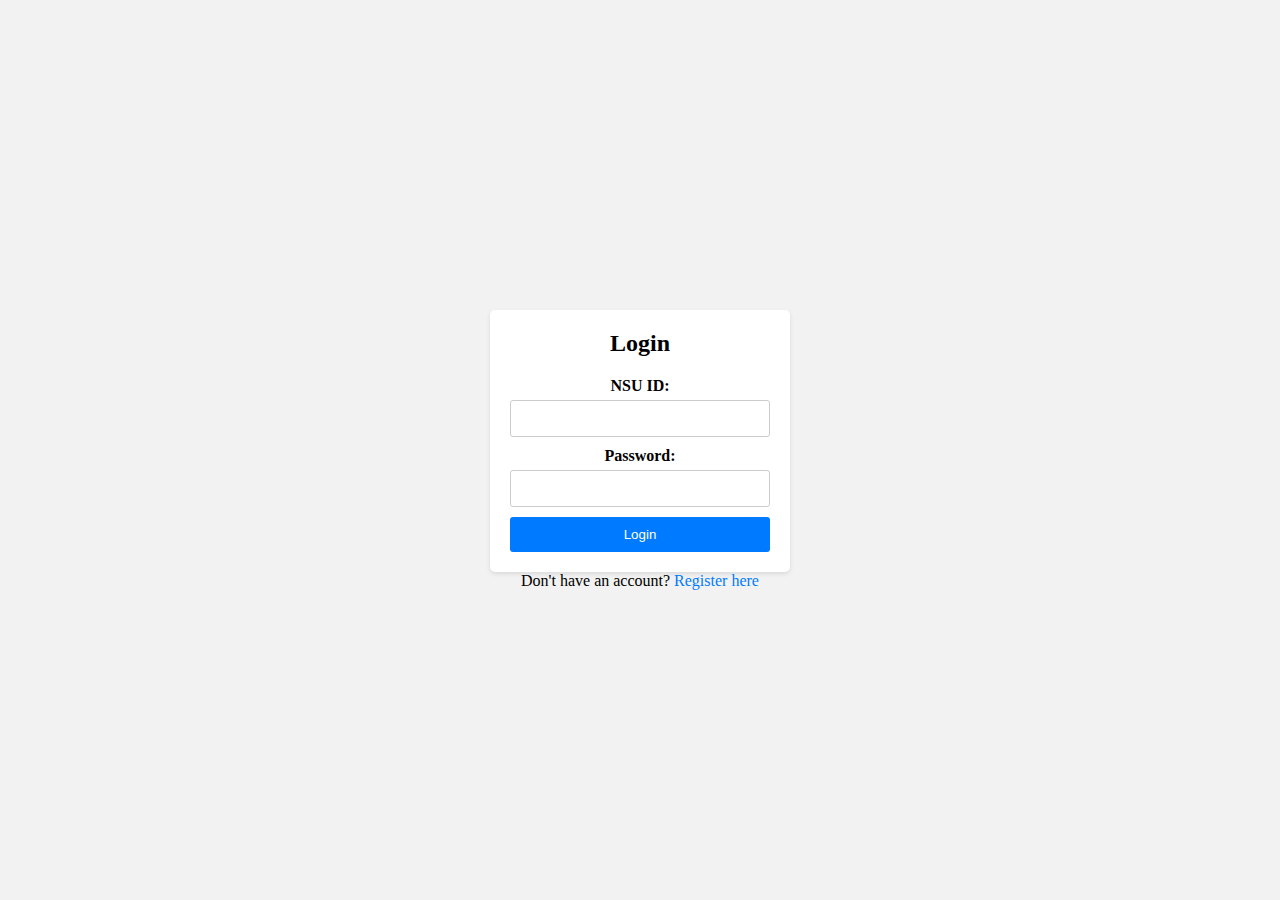
==== login.html @ 04a2e9c9 "Add files via upload" ====
<!DOCTYPE html>
<html lang="en">
<head>
    <meta charset="UTF-8">
    <meta name="viewport" content="width=device-width, initial-scale=1.0">
    <title>Login</title>
    <link rel="stylesheet" href="login.css">
</head>
<body>
    <div class="container">
        <form action="/login" method="POST">
            <h1>Login</h1>
            <label for="nsuId">NSU ID:</label>
            <input type="text" id="nsuId" name="nsuId" required>
            
            <label for="password">Password:</label>
            <input type="password" id="password" name="password" required>
            
            <button type="submit">Login</button>
        </form>
        <p>Don't have an account? <a href="register.html">Register here</a></p>
    </div>
</body>
</html>
---- login.css ----
/* Reset default margins and padding */
* {
  margin: 0;
  padding: 0;
  box-sizing: border-box;
}

/* Center the form vertically and horizontally */
.container {
  display: flex;
  flex-direction: column;
  justify-content: center;
  align-items: center;
  height: 100vh;
  background-color: #f2f2f2;
}

/* Style the form */
form {
  background-color: white;
  padding: 20px;
  border-radius: 5px;
  box-shadow: 0 2px 4px rgba(0, 0, 0, 0.1);
  width: 300px;
  text-align: center;
}

h1 {
  font-size: 24px;
  margin-bottom: 20px;
}

label {
  display: block;
  margin-bottom: 5px;
  font-weight: bold;
}

input {
  width: 100%;
  padding: 10px;
  margin-bottom: 10px;
  border: 1px solid #ccc;
  border-radius: 3px;
}

button {
  background-color: #007bff;
  color: white;
  border: none;
  padding: 10px 20px;
  border-radius: 3px;
  cursor: pointer;
  width: 100%;
}

button:hover {
  background-color: #0056b3;
}

a {
  color: #007bff;
  text-decoration: none;
}

a:hover {
  text-decoration: underline;
}
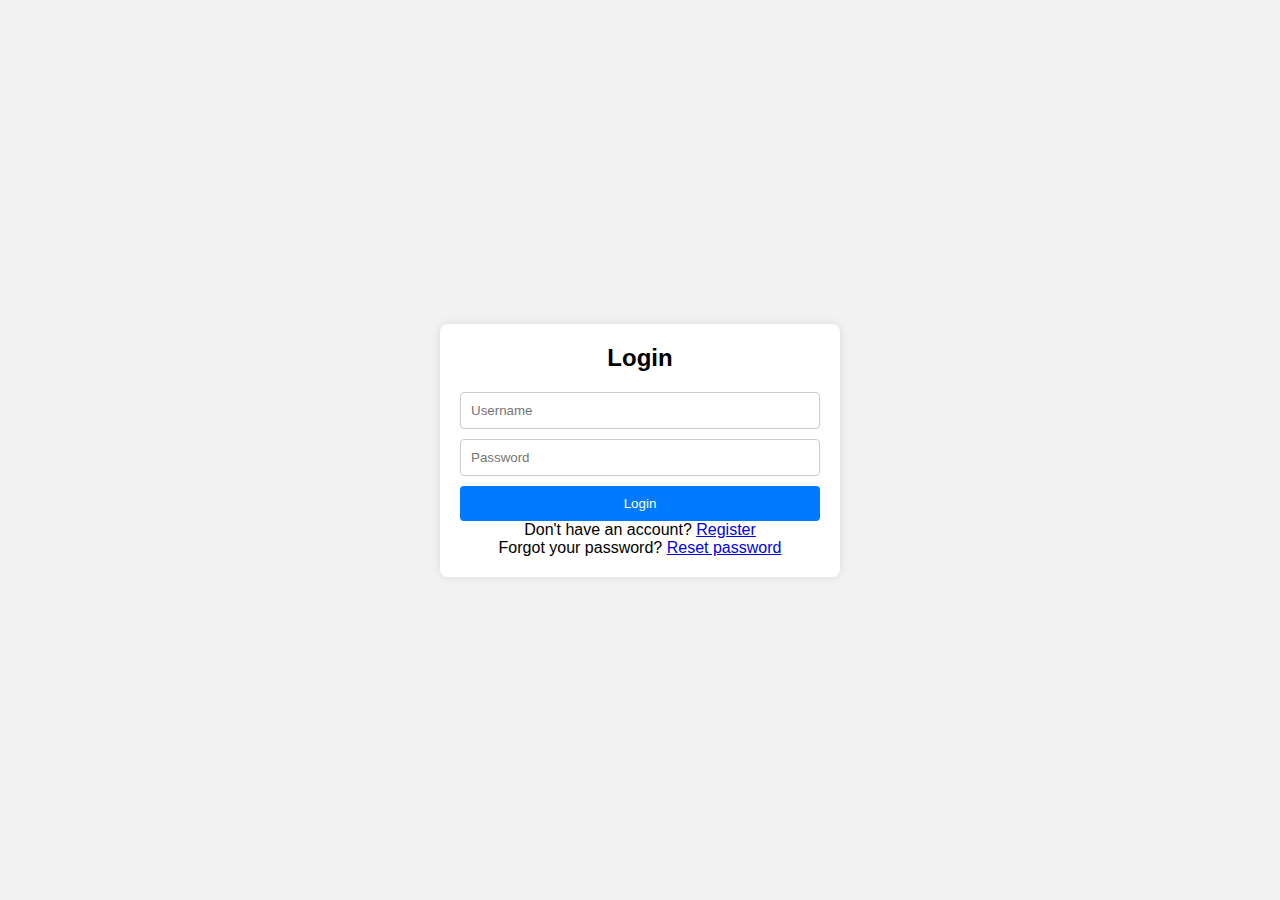
==== commit 7ac8870c: "Add files via upload" ====
--- a/login.html
+++ b/login.html
@@ -2,23 +2,77 @@
 <html lang="en">
 <head>
     <meta charset="UTF-8">
+    <meta http-equiv="X-UA-Compatible" content="IE=edge">
     <meta name="viewport" content="width=device-width, initial-scale=1.0">
     <title>Login</title>
-    <link rel="stylesheet" href="login.css">
+    <link rel="stylesheet" href="style.css">
+    <style>
+        body {
+            font-family: Arial, sans-serif;
+            background-color: #f2f2f2;
+            margin: 0;
+            padding: 0;
+            display: flex;
+            justify-content: center;
+            align-items: center;
+            height: 100vh;
+        }
+        
+        .login-container {
+            background-color: #fff;
+            border-radius: 8px;
+            box-shadow: 0 0 10px rgba(0, 0, 0, 0.1);
+            padding: 20px;
+            max-width: 400px;
+            width: 100%;
+            text-align: center;
+        }
+        
+        .login-container h1 {
+            font-size: 24px;
+            margin-bottom: 20px;
+        }
+        
+        .login-form {
+            display: flex;
+            flex-direction: column;
+            gap: 10px;
+        }
+        
+        .login-input {
+            padding: 10px;
+            border: 1px solid #ccc;
+            border-radius: 4px;
+        }
+        
+        .login-button {
+            background-color: #007bff;
+            color: #fff;
+            border: none;
+            border-radius: 4px;
+            padding: 10px;
+            cursor: pointer;
+        }
+        
+        .login-button:hover {
+            background-color: #0056b3;
+        }
+    </style>
 </head>
 <body>
-    <div class="container">
-        <form action="/login" method="POST">
-            <h1>Login</h1>
-            <label for="nsuId">NSU ID:</label>
-            <input type="text" id="nsuId" name="nsuId" required>
-            
-            <label for="password">Password:</label>
-            <input type="password" id="password" name="password" required>
-            
-            <button type="submit">Login</button>
+    <div class="login-container">
+        <h1>Login</h1>
+        <form class="login-form" action="login_process.php" method="post">
+            <input class="login-input" type="text" name="username" placeholder="Username" required>
+            <input class="login-input" type="password" name="password" placeholder="Password" required>
+            <button class="login-button" type="submit">Login</button>
         </form>
-        <p>Don't have an account? <a href="register.html">Register here</a></p>
+        <p>Don't have an account? <a href="register.html">Register</a></p>
+        <p>Forgot your password? <a href="password_reset_request.html">Reset password</a></p>
+
+        
+
+        
     </div>
 </body>
 </html>
--- a/style.css
+++ b/style.css
@@ -0,0 +1,604 @@
+*{
+    margin: 0;
+    padding: 0;
+    box-sizing: border-box;
+    font-family: sans-serif;
+}
+
+section{
+    width: 100%;
+    height: 100vh;
+    position: relative;
+}
+section::before{
+    content: " ";
+    height: 100%;
+    width: 100%;
+    position: absolute;
+    background-image: url(image/NSU_lib.jpg);
+    background-size: cover;
+    background-position: center;
+    opacity: 0.7;
+    z-index: -1;
+}
+
+section nav{
+    width: 100%;
+    display: flex;
+    align-items: center;
+    justify-content: space-around;
+    box-shadow: 0 0 10px #089da1;
+    background: #fff;
+    position: fixed;
+    left: 0;
+    z-index: 100;
+}
+
+section nav .logo img{
+    width: 100px;
+    cursor: pointer;
+    margin: 8px 0;
+}
+
+section nav ul{
+    list-style: none;
+}
+
+section nav li{
+    display: inline-block;
+    padding: 0 10px;
+}
+
+section nav li a{
+    text-decoration: none;
+    color: #000;
+}
+
+section nav li a:hover{
+    color: #089da1;
+}
+
+section nav .social_icon i{
+    margin: 0 5px;
+    font-size: 18px;
+}
+
+section nav .social_icon i:hover{
+    color: #089da1;
+    cursor: pointer;
+}
+
+section .main{
+    display: flex;
+    align-items: center;
+    justify-content: space-around;
+    position: relative;
+    top: 10%;
+}
+
+section .main h1{
+    position: relative;
+    font-size: 55px;
+    top: 80px;
+    left: 25px;
+}
+
+section .main h1 span{
+    color: #089da1;
+}
+
+section .main p{
+    width: 650px;
+    text-align: justify;
+    line-height: 22px;
+    position: relative;
+    top: 125px;
+    left: 25px;
+    color: rgba(255, 255, 255, 0.658);
+}
+
+section .main .main_tag .main_btn{
+    background: #089da1;
+    padding: 10px 20px;
+    position: relative;
+    top: 200px;
+    left: 25px;
+    color: #fff;
+    text-decoration: none;
+}
+
+section .main .main_img img{
+    width: 780px;
+    position: relative;
+    top: 90px;
+    left: 20px;
+}
+
+
+
+
+/*services*/
+
+.services{
+    width: 100%;
+    height: auto;
+    margin: 35px 0;
+}
+
+.services .services_box{
+    width: 95%;
+    margin: 0 auto;
+    display: flex;
+    align-items: center;
+    justify-content: space-around;
+}
+
+.services .services_box .services_card{
+    text-align: center;
+    width: 310px;
+    height: auto;
+    box-shadow: 0 0 8px #089da1;
+    padding: 15px 10px;
+}
+
+.services .services_box .services_card i{
+    color: #089da1;
+    font-size: 45px;
+    margin-bottom: 15px;
+    cursor: pointer;
+}
+
+.services .services_box .services_card h3{
+    margin-bottom: 10px;
+}
+
+
+
+
+/*about*/
+
+.about{
+    width: 100%;
+    height: auto;
+    padding: 20px;
+    display: flex;
+    align-items: center;
+    justify-content: space-around;
+}
+
+.about .about_image img{
+    width: 800px;
+}
+
+.about .about_tag h1{
+    font-size: 50px;
+    position: relative;
+    bottom: 35px;
+}
+
+.about .about_tag p{
+    line-height: 22px;
+    width: 650px;
+    text-align: justify;
+    margin-bottom: 15px;
+}
+
+.about .about_tag .about_btn{
+    padding: 10px 20px;
+    background: #089da1;
+    color: #fff;
+    text-decoration: none;
+    position: relative;
+    top: 50px;
+}
+
+
+
+/*Books*/
+
+.featured_boks{
+    width: 100%;
+    height: 100vh;
+    padding: 70px 0;
+}
+
+.featured_boks h1{
+    display: flex;
+    align-items: center;
+    justify-content: center;
+    margin-bottom: 30px;
+    font-size: 45px;
+}
+
+.featured_boks .featured_book_box{
+    width: 95%;
+    height: 60vh;
+    margin: 0 auto;
+    display: grid;
+    grid-template-columns: 1fr 1fr 1fr 1fr 1fr 1fr 1fr 1fr 1fr 1fr 1fr 1fr 1fr 1fr 1fr;
+    overflow: hidden;
+    overflow-x: scroll;
+}
+
+.featured_boks .featured_book_box .featured_book_card{
+    width: 250px;
+    height: 420px;
+    text-align: center;
+    padding: 5px;
+    border: 1px solid #919191;
+    margin: auto 20px;
+}
+
+.featured_boks .featured_book_box .featured_book_card:hover{
+    box-shadow: 0 0 5px #089da1;
+}
+
+.featured_boks .featured_book_box .featured_book_card .featurde_book_img img{
+    width: 150px;
+}
+
+.featured_boks .featured_book_box .featured_book_card .featurde_book_tag h2{
+    margin: 0px;
+}
+
+.featured_boks .featured_book_box .featured_book_card .featurde_book_tag .writer{
+    color: #919191;
+}
+
+.featured_boks .featured_book_box .featured_book_card .featurde_book_tag .categories{
+    color: #089da1;
+    margin-top: 8px;
+}
+
+.featured_boks .featured_book_box .featured_book_card .featurde_book_tag .book_price{
+    margin-top: 8px;
+    font-weight: bold;
+    margin-bottom: 15px;
+}
+
+.featured_boks .featured_book_box .featured_book_card .featurde_book_tag .book_price sub{
+    font-weight: 100;
+    padding: 0 5px;
+}
+
+.featured_boks .featured_book_box .featured_book_card .featurde_book_tag .f_btn{
+    padding: 8px 20px;
+    border: 2px solid #089da1;
+    text-decoration: none;
+    color: #000;
+}
+
+::-webkit-scrollbar{
+    width: 10px;
+    height: 5px;
+}
+
+::-webkit-scrollbar-track{
+    box-shadow: inset 0 0 8px rgba(0,0,0,0.2);
+}
+
+::-webkit-scrollbar-thumb{
+    background: #089da1;
+    border-radius: 10px;
+}
+
+
+
+
+/*arrivals*/
+
+.arrivals{
+    width: 100%;
+    height: 100vh;
+    margin-bottom: 35px;
+}
+
+.arrivals h1{
+    font-size: 50px;
+    text-align: center;
+    margin-bottom: 35px;
+}
+
+.arrivals .arrivals_box{
+    width: 95%;
+    margin: 0 auto;
+    display: grid;
+    grid-template-columns: 1fr 1fr 1fr 1fr 1fr;
+    grid-gap: 25px 0;
+}
+
+.arrivals .arrivals_box .arrivals_card{
+    width: 250px;
+    height: 340px;
+    text-align: center;
+    padding: 5px;
+    border: 1px solid #919191;
+    margin: auto 20px;
+}
+
+.arrivals .arrivals_box .arrivals_card:hover{
+    box-shadow: 0 0 5px #089da1;
+}
+
+.arrivals .arrivals_box .arrivals_card .arrivals_image{
+    width: 150px;
+    height: 220px;
+    margin: 0 auto;
+    cursor: pointer;
+    box-shadow: 0 0 8px rgba(0,0,0,0.5);
+    overflow: hidden;
+}
+
+.arrivals .arrivals_box .arrivals_card .arrivals_image img{
+    width: 100%;
+    height: 100%;
+    object-fit: cover;
+    object-position: center;
+    transition: 0.3s;
+}
+
+.arrivals .arrivals_box .arrivals_card:hover .arrivals_image img{
+    transform: scale(1.1);
+}
+
+.arrivals .arrivals_box .arrivals_card .arrivals_tag p{
+    font-family: queen of camelot;
+    font-size: 20px;
+    margin: 8px 0;
+}
+
+.arrivals .arrivals_box .arrivals_card .arrivals_tag .arrivals_icon{
+    color: #089da1;
+    margin-bottom: 18px;
+}
+
+.arrivals .arrivals_box .arrivals_card .arrivals_tag .arrivals_btn{
+    padding: 8px 20px;
+    border: 2px solid #089da1;
+    text-decoration: none;
+    color: #000;
+}
+
+
+
+
+/*reviews*/
+
+.reviews{
+    width: 100%;
+    height: auto;
+}
+
+.reviews h1{
+    text-align: center;
+    font-size: 50px;
+    margin-top: 55px;
+}
+
+.reviews .review_box{
+    width: 95%;
+    height: 50vh;
+    margin: 15px auto;
+    display: flex;
+    align-items: center;
+    justify-content: center;
+}
+
+.reviews .review_box .review_card{
+    width: 400px;
+    height: 320px;
+    box-shadow: 0 0 8px #089da1;
+    padding: 15px;
+    margin: 0 12px;
+}
+
+.reviews .review_box .review_card i{
+    float: right;
+    font-size: 120px;
+    position: relative;
+    bottom: 20px;
+    color: #eaeaea;
+}
+
+.reviews .review_box .review_card .card_top img{
+    width: 80px;
+    border-radius: 50%;
+    margin-bottom: 10px;
+}
+
+.reviews .review_box .review_card .card p{
+    margin: 10px 0 10px 0;
+    text-align: justify;
+    line-height: 22px;
+}
+
+.reviews .review_box .review_card .card .review_icon i{
+    font-size: 16px;
+    float: left;
+    margin-top: 20px;
+    color: #089da1;
+    padding: 0 1px;
+}
+
+
+
+
+/*Banner*/
+
+.banner{
+    width: 100%;
+    height: 50vh;
+    background-image: url(image/banner.jpg);
+    background-size: cover;
+    background-position: center;
+}
+
+.banner .banner_btn{
+    padding: 8px 20px;
+    background: #089da1;
+    text-decoration: none;
+    color: #fff;
+    position: relative;
+    top: 70%;
+    left: 7%;
+}
+
+
+
+
+/*Blog*/
+
+.blog{
+    width: 100%;
+    height: auto;
+    margin: 25px 0;
+}
+
+.blog h1{
+    text-align: center;
+    font-size: 50px;
+    margin-bottom: 30px;
+}
+
+.blog .blog_box{
+    width: 95%;
+    margin: 0 auto;
+    display: grid;
+    grid-template-columns: 1fr 1fr 1fr;
+}
+
+.blog .blog_box .blog_card{
+    margin: 0 auto;
+    width: 450px;
+    height: auto;
+    box-shadow: 0 0 8px rgba(0,0,0,0.5);
+}
+
+.blog .blog_box .blog_card .blog_img{
+    width: 450px;
+    height: 300px;
+    overflow: hidden;
+}
+
+.blog .blog_box .blog_card .blog_img img{
+    width: 100%;
+    height: 100%;
+    object-fit: cover;
+    object-position: center;
+}
+
+.blog .blog_box .blog_card .blog_tag{
+    padding: 20px;
+}
+
+.blog .blog_box .blog_card .blog_tag h2{
+    color: #089da1;
+}
+
+.blog .blog_box .blog_card .blog_tag p{
+    margin-top: 10px;
+    text-align: justify;
+    line-height: 22px;
+}
+
+.blog .blog_box .blog_card .blog_tag .blog_icon{
+    display: flex;
+    align-items: center;
+    justify-content: space-between;
+    color: #089da1;
+    cursor: pointer;
+}
+
+
+
+
+/*Footer*/
+
+footer{
+    width: 100%;
+    background: #eaeaea;
+}
+
+footer .footer_main{
+    width: 100%;
+    display: flex;
+    justify-content: space-around;
+}
+
+footer .footer_main .tag{
+    margin: 10px 0;
+}
+
+footer .footer_main .tag img{
+    width: 100px;
+    margin-bottom: 10px;
+}
+
+footer .footer_main .tag p{
+    width: 250px;
+    line-height: 22px;
+    text-align: justify;
+}
+
+footer .footer_main .tag h1{
+    font-size: 25px;
+    margin: 25px 0;
+    color: #000;
+}
+
+footer .footer_main .tag a{
+    display: block;
+    color: black;
+    text-decoration: none;
+    margin: 10px 0;
+}
+
+footer .footer_main .tag i{
+    margin-right: 10px;
+}
+
+footer .footer_main .tag .social_link i{
+    margin: 0 5px;
+}
+
+footer .footer_main .tag .search_bar{
+    width: 230px;
+    height: 30px;
+    background: rgba(202,202,202);
+    border-radius: 25px;
+}
+
+footer .footer_main .tag .search_bar input{
+    width: 200px;
+    padding: 2px 0;
+    position: relative;
+    top: 17%;
+    left: 6%;
+    border: none;
+    outline: none;
+    font-size: 13px;
+    background: none;
+}
+
+footer .footer_main .tag .search_bar button{
+    padding: 7px 15px;
+    background: #089da1;
+    border: none;
+    margin-top: 15px;
+    border-radius: 25px;
+    color: #fff;
+    cursor: pointer;
+}
+
+footer .end{
+    display: flex;
+    align-items: center;
+    justify-content: center;
+    padding: 15px;
+    color: #000;
+}
+
+footer .end span{
+    color: #089da1;
+    margin-left: 10px;
+}